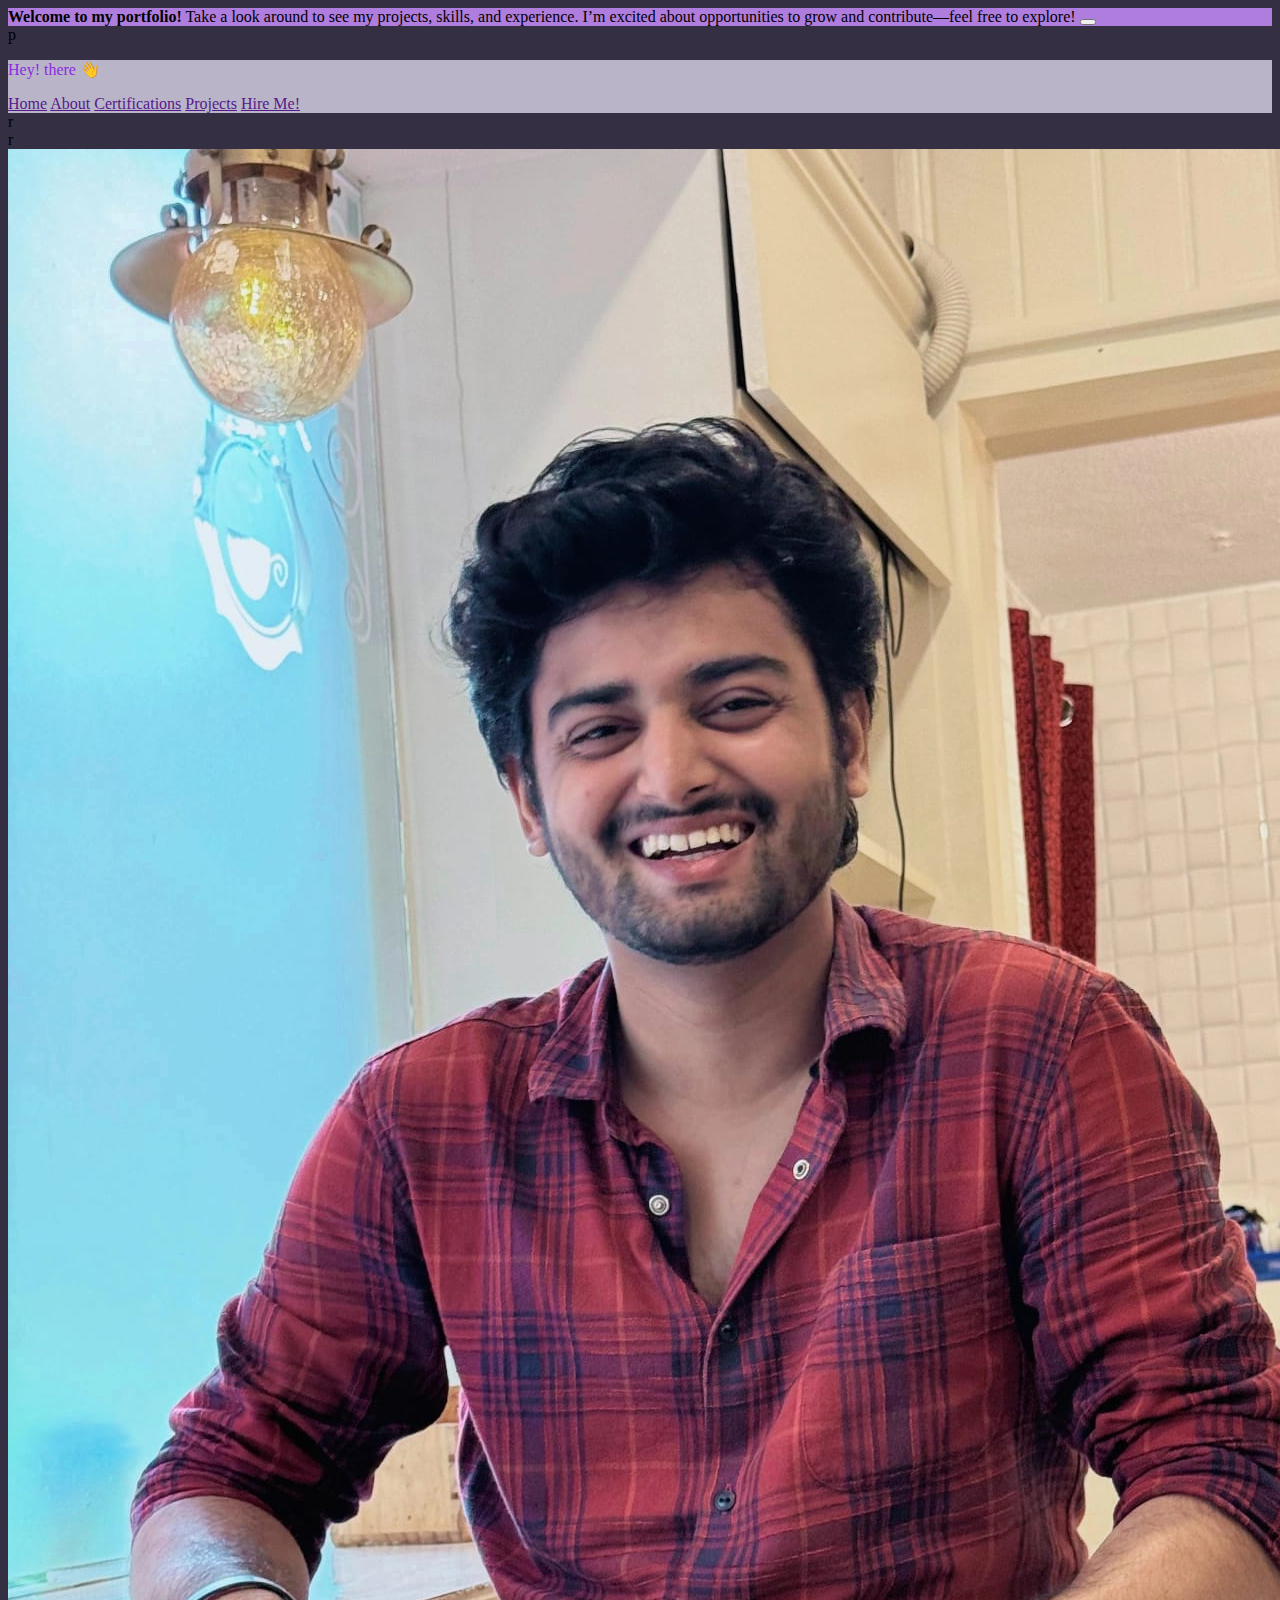
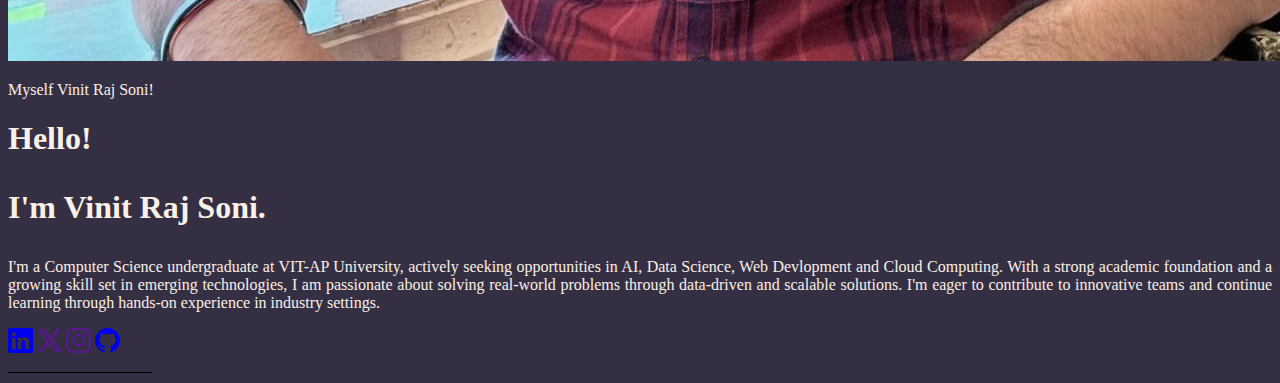
==== index.html @ 0987820a "Add files via upload" ====
<!DOCTYPE html>
<html lang="en">

<head>
    <meta charset="UTF-8">
    <meta name="viewport" content="width=device-width, initial-scale=1.0">
    <title>Hi there!</title>
    <link href="https://cdn.jsdelivr.net/npm/bootstrap@5.3.5/dist/css/bootstrap.min.css" rel="stylesheet"
        integrity="sha384-SgOJa3DmI69IUzQ2PVdRZhwQ+dy64/BUtbMJw1MZ8t5HZApcHrRKUc4W0kG879m7" crossorigin="anonymous">
    <link rel="stylesheet" href="style.css">
</head>

<body style="background-color: #352F44;">

    <div class="alert alert-dismissible fade show text-center" style="background-color: rgb(175, 125, 222);"
        role="alert">
        <strong>Welcome to my portfolio!</strong>
        Take a look around to see my projects, skills, and experience.
        I’m excited about opportunities to grow and contribute—feel free to explore!
        <button type="button" class="btn-close" data-bs-dismiss="alert" aria-label="Close"></button>
    </div>

    <div class="container mt-4">p
        <nav class="navbar navbar-expand-lg rounded-pill sticky-top"
            style="background-color: #B9B4C7; color:blueviolet">
            <div class="col-1"></div>
            <div class="container-fluid col-4">
                <p class="h4" href="#">Hey! there 👋</p>
            </div>
            <div class="col-7 text-center">
                <a href="" class="navbar-brand linke">Home</a>
                <a href="" class="navbar-brand linke">About</a>
                <a href="" class="navbar-brand linke">Certifications</a>
                <a href="" class="navbar-brand linke">Projects</a>
                <a href="" class="navbar-brand linke">Hire Me!</a>
            </div>
        </nav>
        <div class="row">
            <div class="col"> r</div>
        </div>
        <div class="row">
            <div class="col"> r</div>
        </div>
        <div class="row" style=" color: #FAF0E6;">
            <div class="d-block mx-auto mt-5" style="width: 300px">
                <img class="img-thumbnail rounded-pill profile-img mt-2" src="vee.jpg" alt=""><br />
                <p class="h5 text-center mt-4">Myself Vinit Raj Soni!</p>
            </div>
            <div class="col-lg-6"">
                
                <h1 class=" display-3 mx-auto mt-5"><strong>Hello! <p>I'm Vinit Raj Soni.</p></strong></h1>
                <p style="text-align: justify;">I'm a Computer Science undergraduate at VIT-AP University, actively
                    seeking opportunities in AI, Data Science, Web Devlopment and Cloud Computing.
                    With a strong academic foundation and a growing skill set in emerging technologies, I am passionate
                    about solving real-world problems through data-driven and scalable solutions. I'm eager to
                    contribute to innovative teams and continue learning through hands-on experience in industry
                    settings.</p>
                <!-- Instagram Icon Link -->
                <div class="text-start  fa-lg">
                    <a class="text-white hoo" href="https://www.linkedin.com/in/vinit-raj-soni-958600220/"><svg
                            xmlns="http://www.w3.org/2000/svg" width="25" height="25" fill="currentColor"
                            class="bi bi-linkedin" viewBox="0 0 16 16">
                            <path
                                d="M0 1.146C0 .513.526 0 1.175 0h13.65C15.474 0 16 .513 16 1.146v13.708c0 .633-.526 1.146-1.175 1.146H1.175C.526 16 0 15.487 0 14.854zm4.943 12.248V6.169H2.542v7.225zm-1.2-8.212c.837 0 1.358-.554 1.358-1.248-.015-.709-.52-1.248-1.342-1.248S2.4 3.226 2.4 3.934c0 .694.521 1.248 1.327 1.248zm4.908 8.212V9.359c0-.216.016-.432.08-.586.173-.431.568-.878 1.232-.878.869 0 1.216.662 1.216 1.634v3.865h2.401V9.25c0-2.22-1.184-3.252-2.764-3.252-1.274 0-1.845.7-2.165 1.193v.025h-.016l.016-.025V6.169h-2.4c.03.678 0 7.225 0 7.225z" />
                        </svg></a>
                    <a class="text-light hoo" href=""><svg xmlns="http://www.w3.org/2000/svg" width="25" height="25"
                            fill="currentColor" class="bi bi-twitter-x" viewBox="0 0 16 16">
                            <path
                                d="M12.6.75h2.454l-5.36 6.142L16 15.25h-4.937l-3.867-5.07-4.425 5.07H.316l5.733-6.57L0 .75h5.063l3.495 4.633L12.601.75Zm-.86 13.028h1.36L4.323 2.145H2.865z" />
                        </svg></a>
                    <a class="text-white hoo" href=""><svg xmlns="http://www.w3.org/2000/svg" width="25" height="25"
                            fill="currentColor" class="bi bi-instagram" viewBox="0 0 16 16">
                            <path
                                d="M8 0C5.829 0 5.556.01 4.703.048 3.85.088 3.269.222 2.76.42a3.9 3.9 0 0 0-1.417.923A3.9 3.9 0 0 0 .42 2.76C.222 3.268.087 3.85.048 4.7.01 5.555 0 5.827 0 8.001c0 2.172.01 2.444.048 3.297.04.852.174 1.433.372 1.942.205.526.478.972.923 1.417.444.445.89.719 1.416.923.51.198 1.09.333 1.942.372C5.555 15.99 5.827 16 8 16s2.444-.01 3.298-.048c.851-.04 1.434-.174 1.943-.372a3.9 3.9 0 0 0 1.416-.923c.445-.445.718-.891.923-1.417.197-.509.332-1.09.372-1.942C15.99 10.445 16 10.173 16 8s-.01-2.445-.048-3.299c-.04-.851-.175-1.433-.372-1.941a3.9 3.9 0 0 0-.923-1.417A3.9 3.9 0 0 0 13.24.42c-.51-.198-1.092-.333-1.943-.372C10.443.01 10.172 0 7.998 0zm-.717 1.442h.718c2.136 0 2.389.007 3.232.046.78.035 1.204.166 1.486.275.373.145.64.319.92.599s.453.546.598.92c.11.281.24.705.275 1.485.039.843.047 1.096.047 3.231s-.008 2.389-.047 3.232c-.035.78-.166 1.203-.275 1.485a2.5 2.5 0 0 1-.599.919c-.28.28-.546.453-.92.598-.28.11-.704.24-1.485.276-.843.038-1.096.047-3.232.047s-2.39-.009-3.233-.047c-.78-.036-1.203-.166-1.485-.276a2.5 2.5 0 0 1-.92-.598 2.5 2.5 0 0 1-.6-.92c-.109-.281-.24-.705-.275-1.485-.038-.843-.046-1.096-.046-3.233s.008-2.388.046-3.231c.036-.78.166-1.204.276-1.486.145-.373.319-.64.599-.92s.546-.453.92-.598c.282-.11.705-.24 1.485-.276.738-.034 1.024-.044 2.515-.045zm4.988 1.328a.96.96 0 1 0 0 1.92.96.96 0 0 0 0-1.92m-4.27 1.122a4.109 4.109 0 1 0 0 8.217 4.109 4.109 0 0 0 0-8.217m0 1.441a2.667 2.667 0 1 1 0 5.334 2.667 2.667 0 0 1 0-5.334" />
                        </svg></a>
                    <a class="text-white hoo" href="https://github.com/vinitrajsoni"><svg
                            xmlns="http://www.w3.org/2000/svg" width="25" height="25" fill="currentColor"
                            class="bi bi-github" viewBox="0 0 16 16">
                            <path
                                d="M8 0C3.58 0 0 3.58 0 8c0 3.54 2.29 6.53 5.47 7.59.4.07.55-.17.55-.38 0-.19-.01-.82-.01-1.49-2.01.37-2.53-.49-2.69-.94-.09-.23-.48-.94-.82-1.13-.28-.15-.68-.52-.01-.53.63-.01 1.08.58 1.23.82.72 1.21 1.87.87 2.33.66.07-.52.28-.87.51-1.07-1.78-.2-3.64-.89-3.64-3.95 0-.87.31-1.59.82-2.15-.08-.2-.36-1.02.08-2.12 0 0 .67-.21 2.2.82.64-.18 1.32-.27 2-.27s1.36.09 2 .27c1.53-1.04 2.2-.82 2.2-.82.44 1.1.16 1.92.08 2.12.51.56.82 1.27.82 2.15 0 3.07-1.87 3.75-3.65 3.95.29.25.54.73.54 1.48 0 1.07-.01 1.93-.01 2.2 0 .21.15.46.55.38A8.01 8.01 0 0 0 16 8c0-4.42-3.58-8-8-8" />
                        </svg></a>

                </div>
            </div>
            <div class="col-1"></div>
        </div>

    </div>
    <div>__________________</div>

    <script src="https://cdn.jsdelivr.net/npm/@popperjs/core@2.11.8/dist/umd/popper.min.js"
        integrity="sha384-I7E8VVD/ismYTF4hNIPjVp/Zjvgyol6VFvRkX/vR+Vc4jQkC+hVqc2pM8ODewa9r"
        crossorigin="anonymous"></script>
    <script src="https://cdn.jsdelivr.net/npm/bootstrap@5.3.5/dist/js/bootstrap.min.js"
        integrity="sha384-VQqxDN0EQCkWoxt/0vsQvZswzTHUVOImccYmSyhJTp7kGtPed0Qcx8rK9h9YEgx+"
        crossorigin="anonymous"></script>
</body>

</html>
---- style.css ----
.hoo svg {
  transition: transform 0.3s ease, filter 0.3s ease;
}

/* Hover effect for SVG */
.hoo:hover svg {
  transform: scale(1.2);
  filter: brightness(2) drop-shadow(0 0 10px #932edb);
}

.profile-img {
    transition: transform 0.3s ease, filter 0.3s ease;
  }
  
  .profile-img:hover {
    transform: scale(1.1);
    filter: brightness(1.1) drop-shadow(0 0 10px #932edb);
  }
  
  .linke a {
    transition: transform 0.3s ease, filter 0.3s ease, color 0.3s ease;
  }
  
  .linke:hover {
    transform: scale(1.6);
    filter: brightness(2) drop-shadow(0 0 10px #932edb);
    color: white;
  }
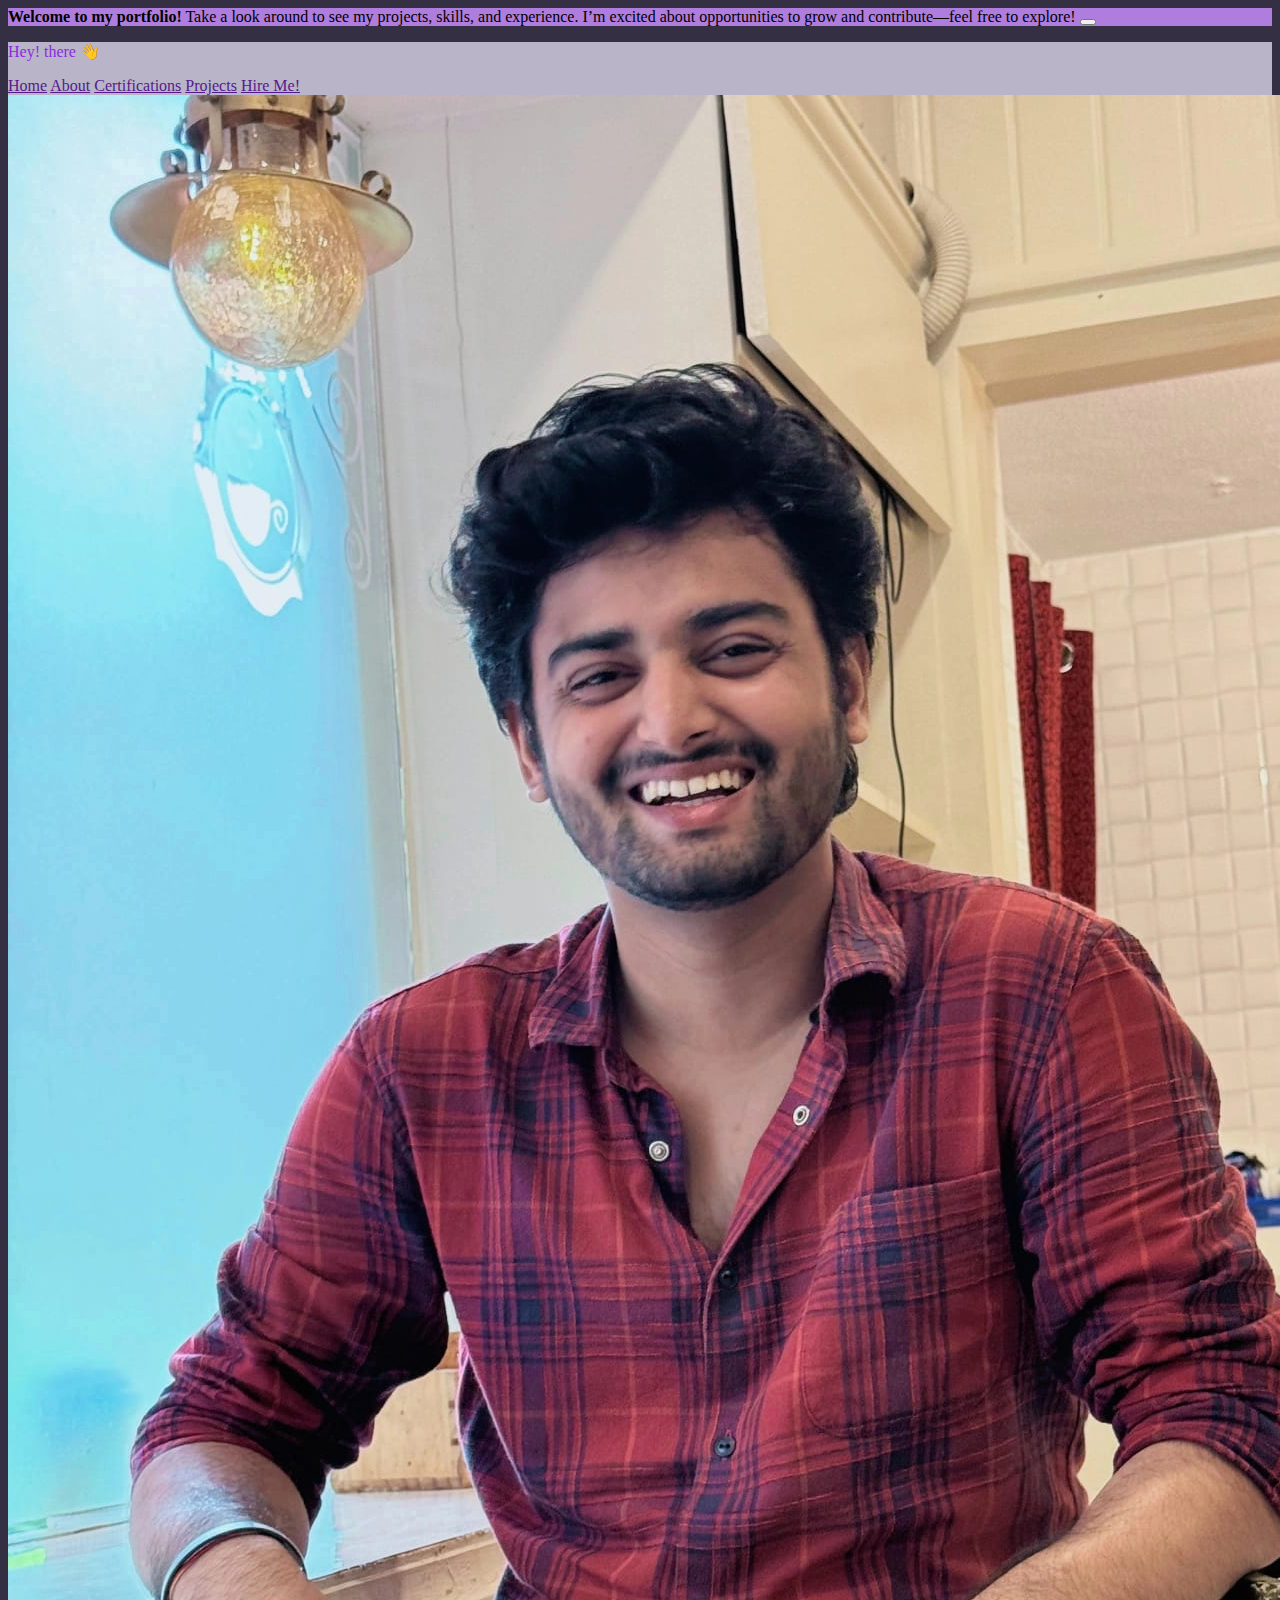
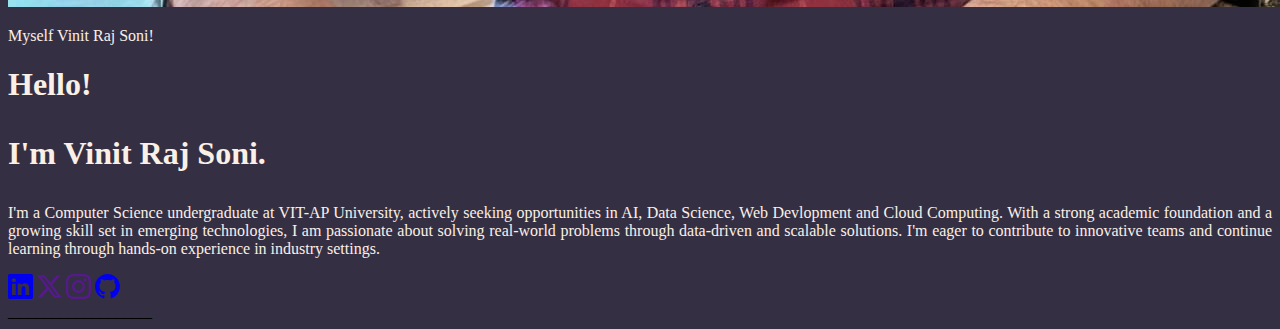
==== commit b2b86c2e: "Update index.html" ====
--- a/index.html
+++ b/index.html
@@ -20,7 +20,7 @@
         <button type="button" class="btn-close" data-bs-dismiss="alert" aria-label="Close"></button>
     </div>
 
-    <div class="container mt-4">p
+    <div class="container mt-4">
         <nav class="navbar navbar-expand-lg rounded-pill sticky-top"
             style="background-color: #B9B4C7; color:blueviolet">
             <div class="col-1"></div>
@@ -35,12 +35,6 @@
                 <a href="" class="navbar-brand linke">Hire Me!</a>
             </div>
         </nav>
-        <div class="row">
-            <div class="col"> r</div>
-        </div>
-        <div class="row">
-            <div class="col"> r</div>
-        </div>
         <div class="row" style=" color: #FAF0E6;">
             <div class="d-block mx-auto mt-5" style="width: 300px">
                 <img class="img-thumbnail rounded-pill profile-img mt-2" src="vee.jpg" alt=""><br />
@@ -96,4 +90,4 @@
         crossorigin="anonymous"></script>
 </body>
 
-</html>+</html>
